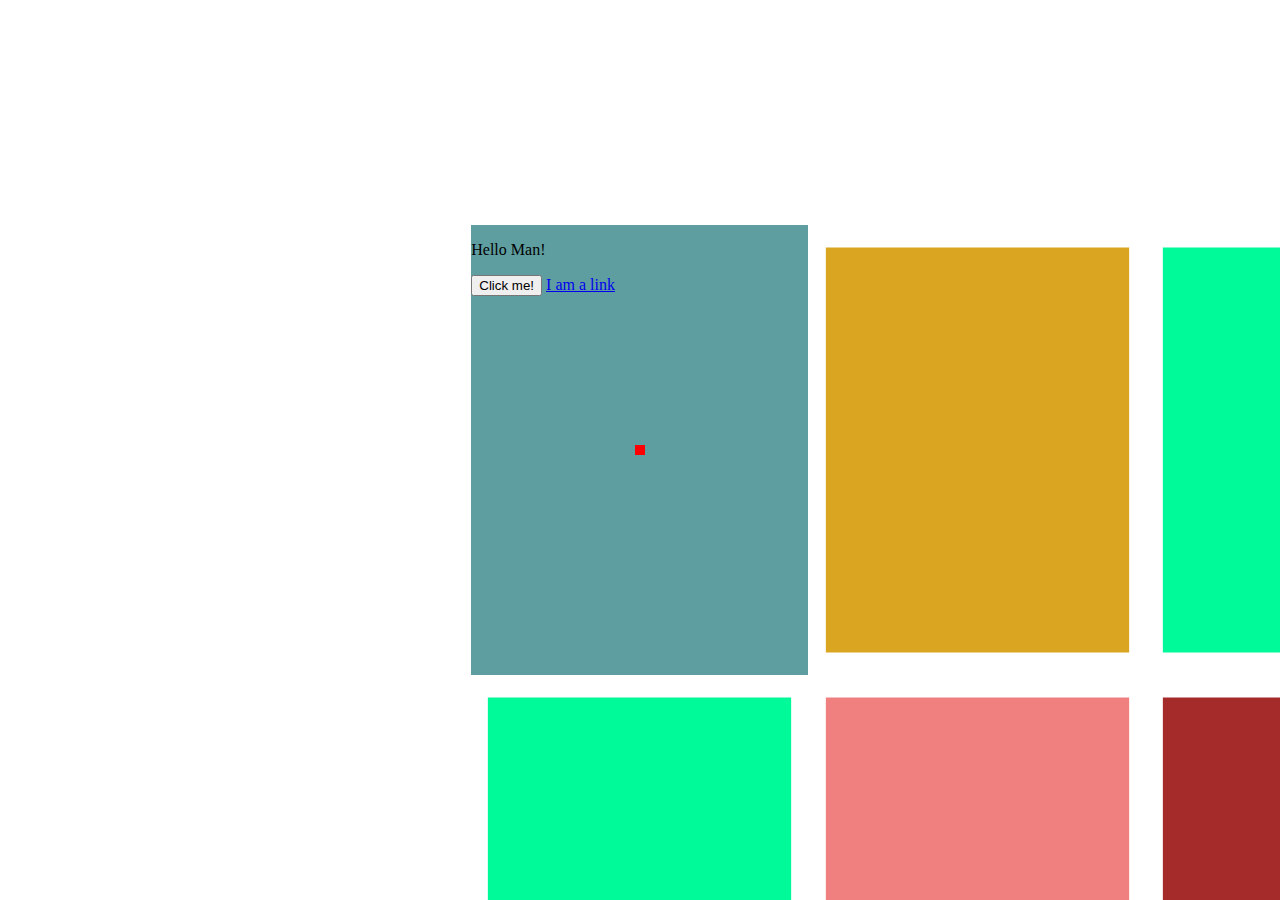
==== src/index.html @ cd6696e6 "first commit" ====
<!DOCTYPE html>
<html lang="cs">

<head>
    <meta charset="UTF-8">
    <meta http-equiv="X-UA-Compatible" content="IE=edge">
    <meta name="viewport" content="width=device-width, initial-scale=1.0">
    <link rel="stylesheet" href="./draggableGrid.css">
    <title>Document</title>

    <style>
        div.draggable-grid>ul>li>div {
            display: flex;
            position: relative;
            width: 100%;
            height: 100%;
            justify-content: stretch;
            align-items: stretch;
        }

        div.draggable-grid>ul>li * {
            box-sizing: border-box;
        }

        div.draggable-grid>ul>li>div>div {
            position: relative;
            width: 100%;
        }

        body {
            height: 100vh;
            padding: 0;
            margin: 0;
            box-sizing: border-box;
        }

        div.center-point {
            position: absolute;
            width: 10px;
            height: 10px;
            background-color: red;
            top: calc(50vh - 5px);
            left: calc(50vw - 5px);
        }
    </style>
</head>

<body>

    <div class="draggable-grid" data-span="5" data-orientation="horizontal" data-cell-size-ratio="3/4"
        data-max-cell-size="0.5 0.5" draggable="false">
        <ul>
            <li>
                <div>
                    <div style="background-color: cadetblue;">
                        <p onclick="console.log('Paragraph was clicked!')">Hello Man!</p>
                        <button onclick="console.log('Button was clicked!')">Click me!</button>
                        <a href="#">I am a link</a>
                    </div>
                </div>
            </li>
            <li>
                <div>
                    <div style="background-color: mediumspringgreen;"></div>
                </div>
            </li>
            <li>
                <div>
                    <div style="background-color: brown;"></div>
                </div>
            </li>
            <li>
                <div>
                    <div style="background-color: crimson;"></div>
                </div>
            </li>
            <li>
                <div>
                    <div style="background-color: darkorange;"></div>
                </div>
            </li>
            <li>
                <div>
                    <div style="background-color: goldenrod;"></div>
                </div>
            </li>
            <li>
                <div>
                    <div style="background-color: lightcoral;"></div>
                </div>
            </li>
            <li>
                <div>
                    <div style="background-color: darkslategray;"></div>
                </div>
            </li>
            <li>
                <div>
                    <div style="background-color: royalblue;"></div>
                </div>
            </li>
            <li>
                <div>
                    <div style="background-color: cadetblue;">
                    </div>
                </div>
            </li>
            <li>
                <div>
                    <div style="background-color: mediumspringgreen;"></div>
                </div>
            </li>
            <li>
                <div>
                    <div style="background-color: brown;"></div>
                </div>
            </li>
            <li>
                <div>
                    <div style="background-color: crimson;"></div>
                </div>
            </li>
            <li>
                <div>
                    <div style="background-color: darkorange;"></div>
                </div>
            </li>
            <li>
                <div>
                    <div style="background-color: goldenrod;"></div>
                </div>
            </li>
            <li>
                <div>
                    <div style="background-color: lightcoral;"></div>
                </div>
            </li>
            <li>
                <div>
                    <div style="background-color: darkslategray;"></div>
                </div>
            </li>
            <li>
                <div>
                    <div style="background-color: royalblue;"></div>
                </div>
            </li>
            <li>
                <div>
                    <div style="background-color: cadetblue;">
                    </div>
                </div>
            </li>
            <li>
                <div>
                    <div style="background-color: mediumspringgreen;"></div>
                </div>
            </li>
            <li>
                <div>
                    <div style="background-color: brown;"></div>
                </div>
            </li>
            <li>
                <div>
                    <div style="background-color: crimson;"></div>
                </div>
            </li>
            <li>
                <div>
                    <div style="background-color: darkorange;"></div>
                </div>
            </li>
            <li>
                <div>
                    <div style="background-color: goldenrod;"></div>
                </div>
            </li>
            <li>
                <div>
                    <div style="background-color: lightcoral;"></div>
                </div>
            </li>
            <li>
                <div>
                    <div style="background-color: darkslategray;"></div>
                </div>
            </li>
            <li>
                <div>
                    <div style="background-color: royalblue;"></div>
                </div>
            </li>
        </ul>
    </div>

    <div class="center-point"></div>

    <script src="./DraggableGrid.js"></script>
</body>

</html>
---- src/draggableGrid.css ----
div.draggable-grid {
    position: relative;
    height: 100%;
    width: 100%;
    padding: 0;
    overflow: hidden;
    box-sizing: border-box;
    /*https://stackoverflow.com/a/48254578*/
    touch-action: none;
}

div.draggable-grid>ul {
    position: absolute;
    list-style: none;
    height: 100%;
    width: 100%;
    padding: 0;
    margin: 0;
    overflow: hidden;
    box-sizing: border-box;
}

div.draggable-grid>ul>li {
    position: absolute;
    display: none;
    box-sizing: border-box;
}
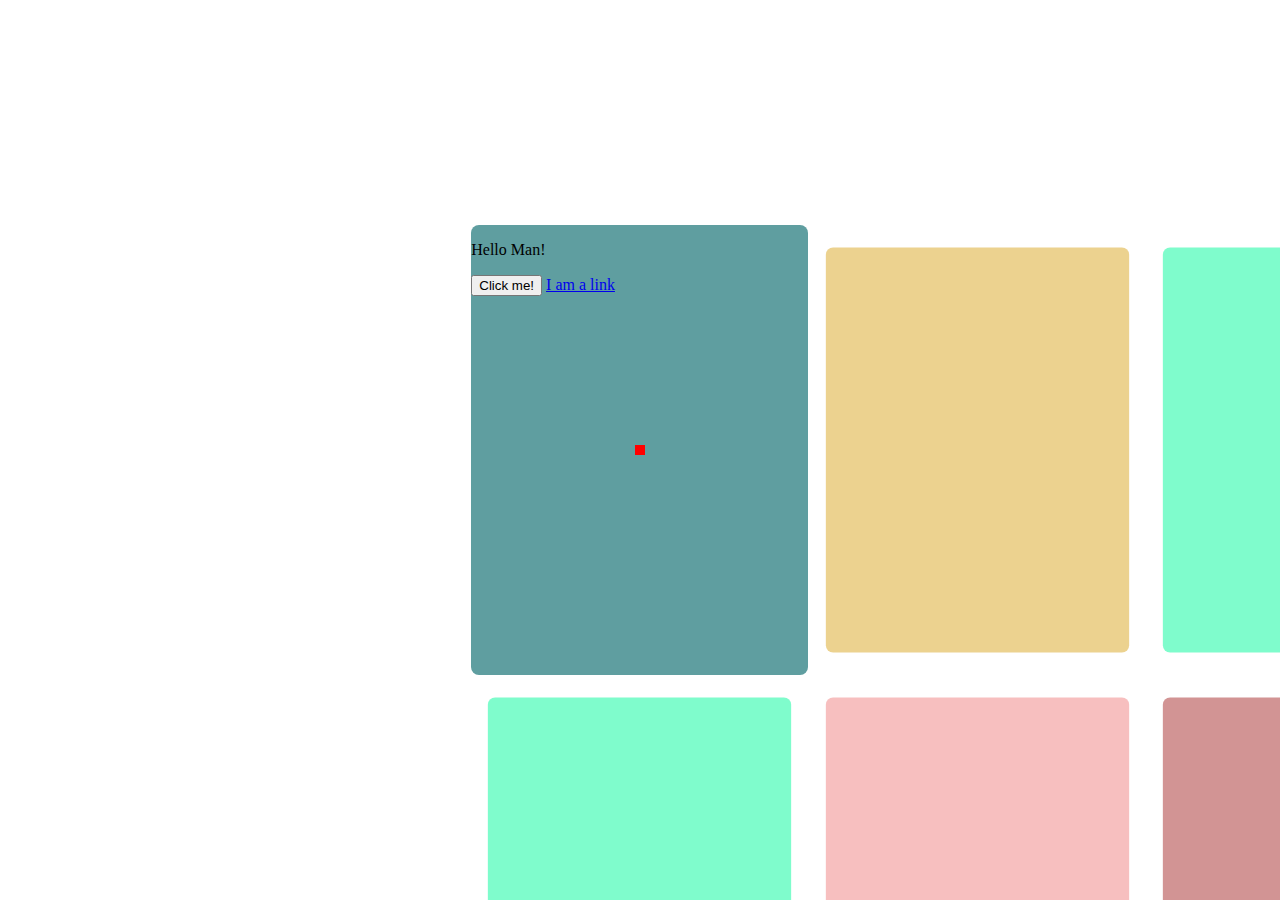
==== commit 9d9ff949: "Swiping" ====
--- a/src/index.html
+++ b/src/index.html
@@ -25,6 +25,7 @@
         div.draggable-grid>ul>li>div>div {
             position: relative;
             width: 100%;
+            border-radius: 0.5rem;
         }
 
         body {
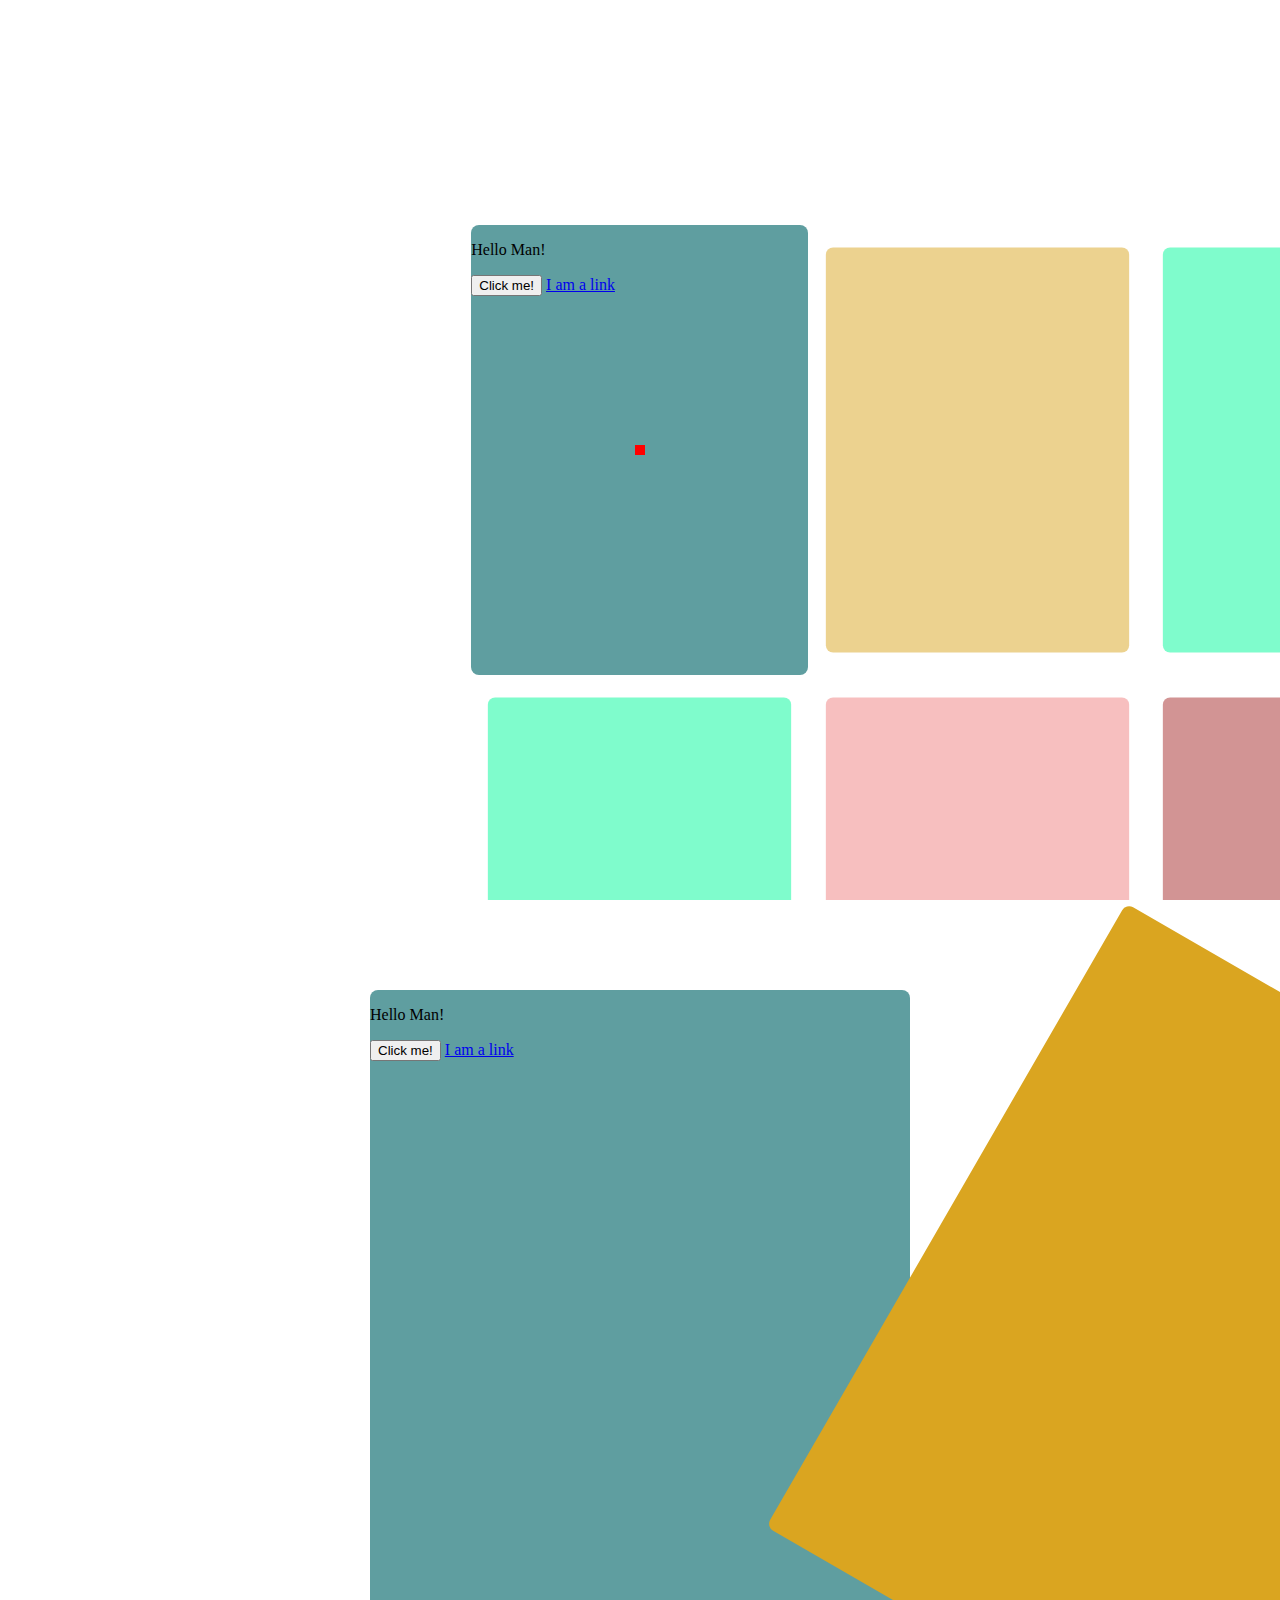
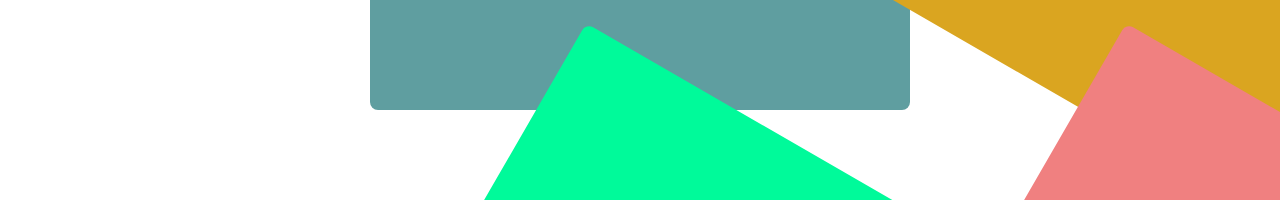
==== commit e92b2508: "Something" ====
--- a/src/index.html
+++ b/src/index.html
@@ -28,8 +28,11 @@
             border-radius: 0.5rem;
         }
 
+        div.draggable-grid {
+            height: 100vh;
+        }
+
         body {
-            height: 100vh;
             padding: 0;
             margin: 0;
             box-sizing: border-box;
@@ -195,6 +198,153 @@
         </ul>
     </div>
 
+    <div class="draggable-grid" data-span="5" data-orientation="horizontal" data-cell-size-ratio="3/4"
+        data-max-cell-size="0.8 0.8" draggable="false">
+        <ul>
+            <li>
+                <div>
+                    <div style="background-color: cadetblue;">
+                        <p onclick="console.log('Paragraph was clicked!')">Hello Man!</p>
+                        <button onclick="console.log('Button was clicked!')">Click me!</button>
+                        <a href="#">I am a link</a>
+                    </div>
+                </div>
+            </li>
+            <li>
+                <div>
+                    <div style="background-color: mediumspringgreen;"></div>
+                </div>
+            </li>
+            <li>
+                <div>
+                    <div style="background-color: brown;"></div>
+                </div>
+            </li>
+            <li>
+                <div>
+                    <div style="background-color: crimson;"></div>
+                </div>
+            </li>
+            <li>
+                <div>
+                    <div style="background-color: darkorange;"></div>
+                </div>
+            </li>
+            <li>
+                <div>
+                    <div style="background-color: goldenrod;"></div>
+                </div>
+            </li>
+            <li>
+                <div>
+                    <div style="background-color: lightcoral;"></div>
+                </div>
+            </li>
+            <li>
+                <div>
+                    <div style="background-color: darkslategray;"></div>
+                </div>
+            </li>
+            <li>
+                <div>
+                    <div style="background-color: royalblue;"></div>
+                </div>
+            </li>
+            <li>
+                <div>
+                    <div style="background-color: cadetblue;">
+                    </div>
+                </div>
+            </li>
+            <li>
+                <div>
+                    <div style="background-color: mediumspringgreen;"></div>
+                </div>
+            </li>
+            <li>
+                <div>
+                    <div style="background-color: brown;"></div>
+                </div>
+            </li>
+            <li>
+                <div>
+                    <div style="background-color: crimson;"></div>
+                </div>
+            </li>
+            <li>
+                <div>
+                    <div style="background-color: darkorange;"></div>
+                </div>
+            </li>
+            <li>
+                <div>
+                    <div style="background-color: goldenrod;"></div>
+                </div>
+            </li>
+            <li>
+                <div>
+                    <div style="background-color: lightcoral;"></div>
+                </div>
+            </li>
+            <li>
+                <div>
+                    <div style="background-color: darkslategray;"></div>
+                </div>
+            </li>
+            <li>
+                <div>
+                    <div style="background-color: royalblue;"></div>
+                </div>
+            </li>
+            <li>
+                <div>
+                    <div style="background-color: cadetblue;">
+                    </div>
+                </div>
+            </li>
+            <li>
+                <div>
+                    <div style="background-color: mediumspringgreen;"></div>
+                </div>
+            </li>
+            <li>
+                <div>
+                    <div style="background-color: brown;"></div>
+                </div>
+            </li>
+            <li>
+                <div>
+                    <div style="background-color: crimson;"></div>
+                </div>
+            </li>
+            <li>
+                <div>
+                    <div style="background-color: darkorange;"></div>
+                </div>
+            </li>
+            <li>
+                <div>
+                    <div style="background-color: goldenrod;"></div>
+                </div>
+            </li>
+            <li>
+                <div>
+                    <div style="background-color: lightcoral;"></div>
+                </div>
+            </li>
+            <li>
+                <div>
+                    <div style="background-color: darkslategray;"></div>
+                </div>
+            </li>
+            <li>
+                <div>
+                    <div style="background-color: royalblue;"></div>
+                </div>
+            </li>
+        </ul>
+    </div>
+
     <div class="center-point"></div>
 
     <script src="./DraggableGrid.js"></script>
--- a/src/draggableGrid.css
+++ b/src/draggableGrid.css
@@ -16,7 +16,7 @@
     width: 100%;
     padding: 0;
     margin: 0;
-    overflow: hidden;
+    overflow: visible;
     box-sizing: border-box;
 }
 
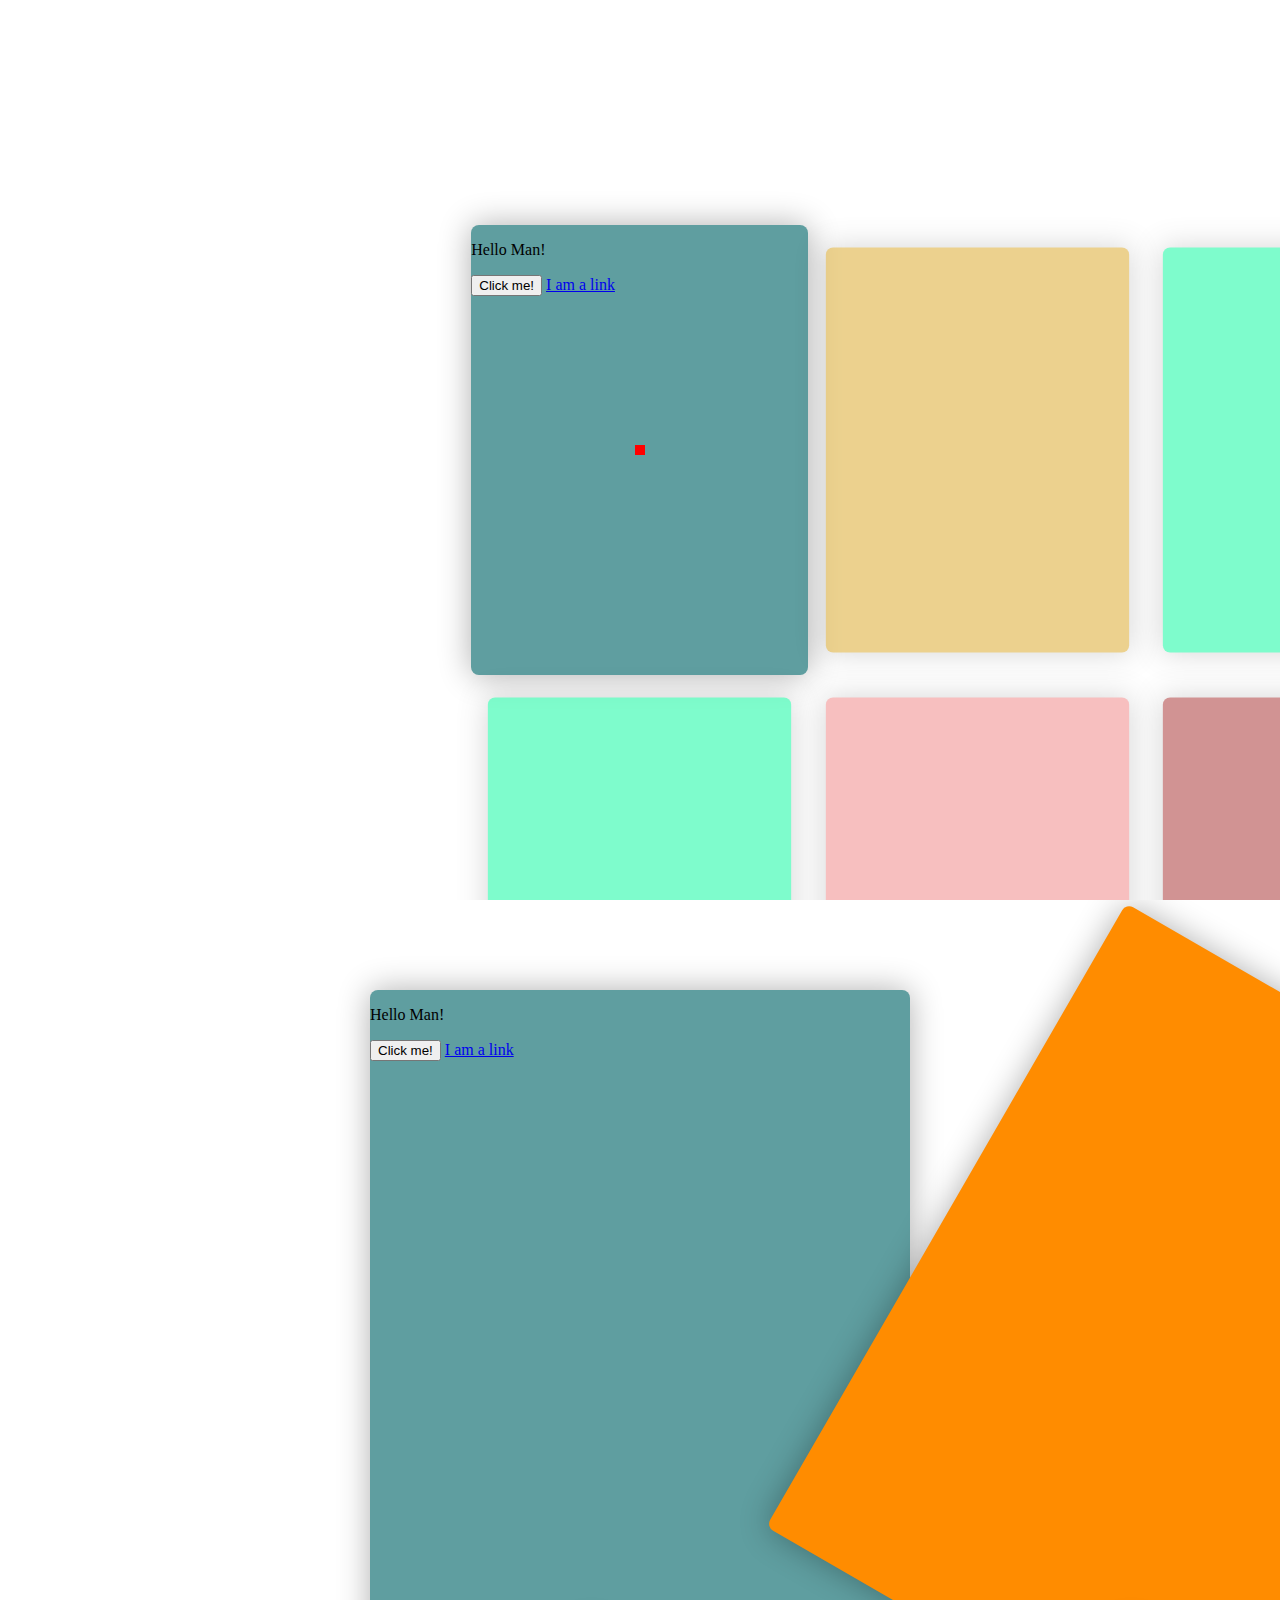
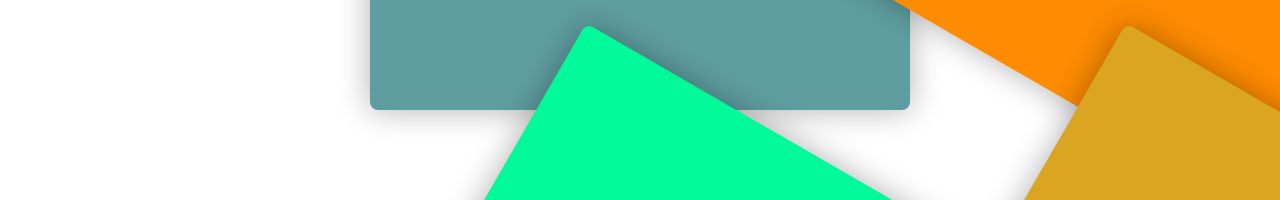
==== commit c6fbadfe: "Optimizations using caching" ====
--- a/src/index.html
+++ b/src/index.html
@@ -9,6 +9,12 @@
     <title>Document</title>
 
     <style>
+        body {
+            padding: 0;
+            margin: 0;
+            box-sizing: border-box;
+        }
+
         div.draggable-grid>ul>li>div {
             display: flex;
             position: relative;
@@ -26,16 +32,11 @@
             position: relative;
             width: 100%;
             border-radius: 0.5rem;
+            box-shadow: 0px 0px 2rem #00000050;
         }
 
         div.draggable-grid {
             height: 100vh;
-        }
-
-        body {
-            padding: 0;
-            margin: 0;
-            box-sizing: border-box;
         }
 
         div.center-point {
@@ -198,7 +199,7 @@
         </ul>
     </div>
 
-    <div class="draggable-grid" data-span="5" data-orientation="horizontal" data-cell-size-ratio="3/4"
+    <div class="draggable-grid" data-span="4" data-orientation="horizontal" data-cell-size-ratio="3/4"
         data-max-cell-size="0.8 0.8" draggable="false">
         <ul>
             <li>
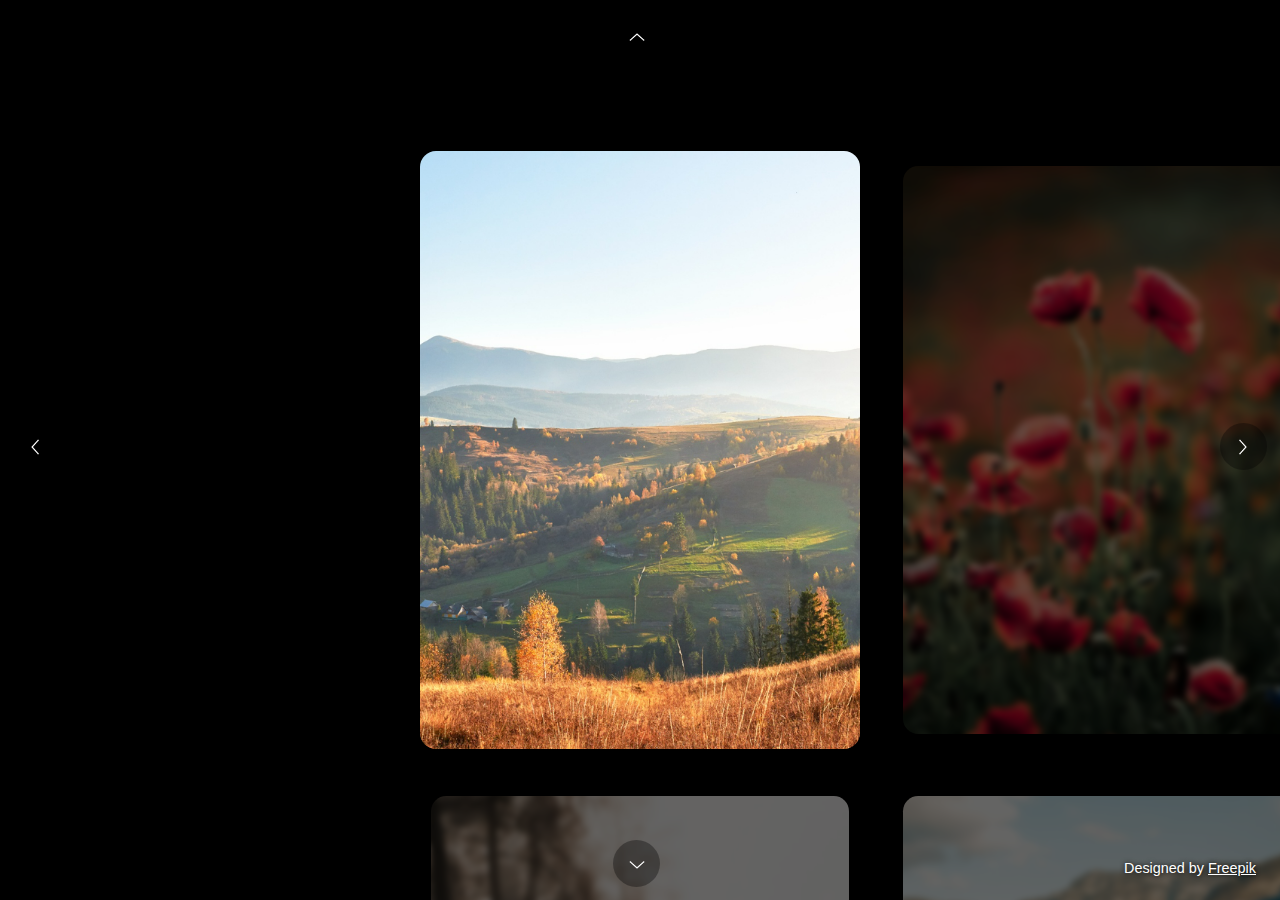
==== commit 8db884e2: "New sample, bugfixes and new API" ====
--- a/src/index.html
+++ b/src/index.html
@@ -10,6 +10,7 @@
 
     <style>
         body {
+            background: black;
             padding: 0;
             margin: 0;
             box-sizing: border-box;
@@ -22,17 +23,23 @@
             height: 100%;
             justify-content: stretch;
             align-items: stretch;
+            overflow: hidden;
+            border-radius: 1em;
+        }
+
+        div.draggable-grid>ul>li {
+            padding: 1em;
         }
 
         div.draggable-grid>ul>li * {
             box-sizing: border-box;
         }
 
-        div.draggable-grid>ul>li>div>div {
+        div.draggable-grid>ul>li>div>img {
             position: relative;
             width: 100%;
-            border-radius: 0.5rem;
             box-shadow: 0px 0px 2rem #00000050;
+            object-fit: cover;
         }
 
         div.draggable-grid {
@@ -47,308 +54,260 @@
             top: calc(50vh - 5px);
             left: calc(50vw - 5px);
         }
+
+        .freepik-attribution {
+            position: absolute;
+            right: 0;
+            bottom: 0;
+            color: white;
+            margin: 1.5rem;
+            font-family: 'Segoe UI', Tahoma, Geneva, Verdana, sans-serif;
+            text-shadow: black 0 0 5px;
+            font-size: 0.9em;
+        }
+
+        .freepik-attribution .freepik-link {
+            color: white;
+        }
+
+        button {
+            position: fixed;
+            height: 3.5em;
+            width: 3.5em;
+            border-radius: 2rem;
+            border-color: transparent;
+            background-color: #00000055;
+            background-repeat: no-repeat;
+            background-position: center;
+            color: white;
+            transition: background-color 0.2s;
+        }
+
+        button:hover {
+            background-color: #00000088;
+            cursor: pointer;
+        }
+
+        #up {
+            top: 1em;
+            left: calc(50% - 2em);
+            background-image: url(./images/arrow_up.png);
+            background-size: 1.2em 0.6em;
+        }
+
+        #down {
+            bottom: 1em;
+            left: calc(50% - 2em);
+            background-image: url(./images/arrow_down.png);
+            background-position-y: 55%;
+            background-size: 1.2em 0.6em;
+        }
+
+        #left {
+            top: calc(50% - 2em);
+            left: 1em;
+            background-image: url(./images/arrow_left.png);
+            background-position-x: 45%;
+            background-size: 0.6em 1.2em;
+        }
+
+        #right {
+            top: calc(50% - 2em);
+            right: 1em;
+            background-image: url(./images/arrow_right.png);
+            background-size: 0.6em 1.2em;
+        }
     </style>
 </head>
 
 <body>
 
-    <div class="draggable-grid" data-span="5" data-orientation="horizontal" data-cell-size-ratio="3/4"
-        data-max-cell-size="0.5 0.5" draggable="false">
+    <div class="draggable-grid" data-span="4" data-orientation="horizontal" data-cell-size-ratio="3/4"
+        data-max-cell-size="0.65 0.7" draggable="false">
         <ul>
             <li>
                 <div>
-                    <div style="background-color: cadetblue;">
-                        <p onclick="console.log('Paragraph was clicked!')">Hello Man!</p>
-                        <button onclick="console.log('Button was clicked!')">Click me!</button>
-                        <a href="#">I am a link</a>
-                    </div>
-                </div>
-            </li>
-            <li>
-                <div>
-                    <div style="background-color: mediumspringgreen;"></div>
-                </div>
-            </li>
-            <li>
-                <div>
-                    <div style="background-color: brown;"></div>
-                </div>
-            </li>
-            <li>
-                <div>
-                    <div style="background-color: crimson;"></div>
-                </div>
-            </li>
-            <li>
-                <div>
-                    <div style="background-color: darkorange;"></div>
-                </div>
-            </li>
-            <li>
-                <div>
-                    <div style="background-color: goldenrod;"></div>
-                </div>
-            </li>
-            <li>
-                <div>
-                    <div style="background-color: lightcoral;"></div>
-                </div>
-            </li>
-            <li>
-                <div>
-                    <div style="background-color: darkslategray;"></div>
-                </div>
-            </li>
-            <li>
-                <div>
-                    <div style="background-color: royalblue;"></div>
-                </div>
-            </li>
-            <li>
-                <div>
-                    <div style="background-color: cadetblue;">
-                    </div>
-                </div>
-            </li>
-            <li>
-                <div>
-                    <div style="background-color: mediumspringgreen;"></div>
-                </div>
-            </li>
-            <li>
-                <div>
-                    <div style="background-color: brown;"></div>
-                </div>
-            </li>
-            <li>
-                <div>
-                    <div style="background-color: crimson;"></div>
-                </div>
-            </li>
-            <li>
-                <div>
-                    <div style="background-color: darkorange;"></div>
-                </div>
-            </li>
-            <li>
-                <div>
-                    <div style="background-color: goldenrod;"></div>
-                </div>
-            </li>
-            <li>
-                <div>
-                    <div style="background-color: lightcoral;"></div>
-                </div>
-            </li>
-            <li>
-                <div>
-                    <div style="background-color: darkslategray;"></div>
-                </div>
-            </li>
-            <li>
-                <div>
-                    <div style="background-color: royalblue;"></div>
-                </div>
-            </li>
-            <li>
-                <div>
-                    <div style="background-color: cadetblue;">
-                    </div>
-                </div>
-            </li>
-            <li>
-                <div>
-                    <div style="background-color: mediumspringgreen;"></div>
-                </div>
-            </li>
-            <li>
-                <div>
-                    <div style="background-color: brown;"></div>
-                </div>
-            </li>
-            <li>
-                <div>
-                    <div style="background-color: crimson;"></div>
-                </div>
-            </li>
-            <li>
-                <div>
-                    <div style="background-color: darkorange;"></div>
-                </div>
-            </li>
-            <li>
-                <div>
-                    <div style="background-color: goldenrod;"></div>
-                </div>
-            </li>
-            <li>
-                <div>
-                    <div style="background-color: lightcoral;"></div>
-                </div>
-            </li>
-            <li>
-                <div>
-                    <div style="background-color: darkslategray;"></div>
-                </div>
-            </li>
-            <li>
-                <div>
-                    <div style="background-color: royalblue;"></div>
+                    <img src="images/1.jpg">
+                </div>
+            </li>
+            <li>
+                <div>
+                    <img src="images/2.jpg">
+                </div>
+            </li>
+            <li>
+                <div>
+                    <img src="images/3.jpg">
+                </div>
+            </li>
+            <li>
+                <div>
+                    <img src="images/4.jpg">
+                </div>
+            </li>
+            <li>
+                <div>
+                    <img src="images/5.jpg">
+                </div>
+            </li>
+            <li>
+                <div>
+                    <img src="images/6.jpg">
+                </div>
+            </li>
+            <li>
+                <div>
+                    <img src="images/7.jpg">
+                </div>
+            </li>
+            <li>
+                <div>
+                    <img src="images/8.jpg">
+                </div>
+            </li>
+            <li>
+                <div>
+                    <img src="images/9.jpg">
+                </div>
+            </li>
+            <li>
+                <div>
+                    <img src="images/10.jpg">
+                </div>
+            </li>
+            <li>
+                <div>
+                    <img src="images/11.jpg">
+                </div>
+            </li>
+            <li>
+                <div>
+                    <img src="images/12.jpg">
+                </div>
+            </li>
+            <li>
+                <div>
+                    <img src="images/13.jpg">
+                </div>
+            </li>
+            <li>
+                <div>
+                    <img src="images/14.jpg">
+                </div>
+            </li>
+            <li>
+                <div>
+                    <img src="images/1.jpg">
+                </div>
+            </li>
+            <li>
+                <div>
+                    <img src="images/2.jpg">
+                </div>
+            </li>
+            <li>
+                <div>
+                    <img src="images/15.jpg">
+                </div>
+            </li>
+            <li>
+                <div>
+                    <img src="images/16.jpg">
+                </div>
+            </li>
+            <li>
+                <div>
+                    <img src="images/3.jpg">
+                </div>
+            </li>
+            <li>
+                <div>
+                    <img src="images/4.jpg">
+                </div>
+            </li>
+            <li>
+                <div>
+                    <img src="images/7.jpg">
+                </div>
+            </li>
+            <li>
+                <div>
+                    <img src="images/8.jpg">
+                </div>
+            </li>
+            <li>
+                <div>
+                    <img src="images/5.jpg">
+                </div>
+            </li>
+            <li>
+                <div>
+                    <img src="images/6.jpg">
                 </div>
             </li>
         </ul>
     </div>
 
-    <div class="draggable-grid" data-span="4" data-orientation="horizontal" data-cell-size-ratio="3/4"
-        data-max-cell-size="0.8 0.8" draggable="false">
-        <ul>
-            <li>
-                <div>
-                    <div style="background-color: cadetblue;">
-                        <p onclick="console.log('Paragraph was clicked!')">Hello Man!</p>
-                        <button onclick="console.log('Button was clicked!')">Click me!</button>
-                        <a href="#">I am a link</a>
-                    </div>
-                </div>
-            </li>
-            <li>
-                <div>
-                    <div style="background-color: mediumspringgreen;"></div>
-                </div>
-            </li>
-            <li>
-                <div>
-                    <div style="background-color: brown;"></div>
-                </div>
-            </li>
-            <li>
-                <div>
-                    <div style="background-color: crimson;"></div>
-                </div>
-            </li>
-            <li>
-                <div>
-                    <div style="background-color: darkorange;"></div>
-                </div>
-            </li>
-            <li>
-                <div>
-                    <div style="background-color: goldenrod;"></div>
-                </div>
-            </li>
-            <li>
-                <div>
-                    <div style="background-color: lightcoral;"></div>
-                </div>
-            </li>
-            <li>
-                <div>
-                    <div style="background-color: darkslategray;"></div>
-                </div>
-            </li>
-            <li>
-                <div>
-                    <div style="background-color: royalblue;"></div>
-                </div>
-            </li>
-            <li>
-                <div>
-                    <div style="background-color: cadetblue;">
-                    </div>
-                </div>
-            </li>
-            <li>
-                <div>
-                    <div style="background-color: mediumspringgreen;"></div>
-                </div>
-            </li>
-            <li>
-                <div>
-                    <div style="background-color: brown;"></div>
-                </div>
-            </li>
-            <li>
-                <div>
-                    <div style="background-color: crimson;"></div>
-                </div>
-            </li>
-            <li>
-                <div>
-                    <div style="background-color: darkorange;"></div>
-                </div>
-            </li>
-            <li>
-                <div>
-                    <div style="background-color: goldenrod;"></div>
-                </div>
-            </li>
-            <li>
-                <div>
-                    <div style="background-color: lightcoral;"></div>
-                </div>
-            </li>
-            <li>
-                <div>
-                    <div style="background-color: darkslategray;"></div>
-                </div>
-            </li>
-            <li>
-                <div>
-                    <div style="background-color: royalblue;"></div>
-                </div>
-            </li>
-            <li>
-                <div>
-                    <div style="background-color: cadetblue;">
-                    </div>
-                </div>
-            </li>
-            <li>
-                <div>
-                    <div style="background-color: mediumspringgreen;"></div>
-                </div>
-            </li>
-            <li>
-                <div>
-                    <div style="background-color: brown;"></div>
-                </div>
-            </li>
-            <li>
-                <div>
-                    <div style="background-color: crimson;"></div>
-                </div>
-            </li>
-            <li>
-                <div>
-                    <div style="background-color: darkorange;"></div>
-                </div>
-            </li>
-            <li>
-                <div>
-                    <div style="background-color: goldenrod;"></div>
-                </div>
-            </li>
-            <li>
-                <div>
-                    <div style="background-color: lightcoral;"></div>
-                </div>
-            </li>
-            <li>
-                <div>
-                    <div style="background-color: darkslategray;"></div>
-                </div>
-            </li>
-            <li>
-                <div>
-                    <div style="background-color: royalblue;"></div>
-                </div>
-            </li>
-        </ul>
-    </div>
-
+    <!--
     <div class="center-point"></div>
+    -->
+
+    <button id="left"></button>
+
+    <button id="right"></button>
+
+    <button id="up"></button>
+
+    <button id="down"></button>
+
+    <p class="freepik-attribution">Designed by <a href="https://www.freepik.com/" class="freepik-link">Freepik</a></p>
 
     <script src="./DraggableGrid.js"></script>
+
+    <script>
+        window.addEventListener("load", () => {
+            const draggableGridDivs = document.body.querySelectorAll("div.draggable-grid");
+
+            for (const div of draggableGridDivs) {
+                DraggableGrid.initDraggableGridFor(div);
+            }
+
+            // Just for testing
+            const gridDiv = document.body.querySelectorAll("div.draggable-grid")[0];
+            const grid = DraggableGrid.getDraggableGridFor(gridDiv);
+
+            document.body.querySelector("#up").onclick = () => {
+                grid.goUp(true);
+            };
+
+            document.body.querySelector("#down").onclick = () => {
+                grid.goDown(true);
+            };
+
+            document.body.querySelector("#left").onclick = () => {
+                grid.goLeft(true);
+            };
+
+            document.body.querySelector("#right").onclick = () => {
+                grid.goRight(true);
+            };
+
+            grid.configuration.changingItemTransition = (li, v) => {
+                if (!li)
+                    return;
+
+                const img = li.querySelector("img");
+                const minScale = 0.95;
+                const minOpacity = 0.4;
+                const maxBlur = 0.2;
+
+                li.style.transform = `scale(${minScale + ((1 - minScale) * v)})`;
+                li.style.opacity = `${minOpacity + ((1 - minOpacity) * v)}`;
+                img.style.filter = `blur(${maxBlur * (1 - v)}em)`;
+                img.style.transform = `scale(${1.2 - (0.1 * (1 - v))})`;
+            };
+        });
+    </script>
 </body>
 
 </html>--- a/src/draggableGrid.css
+++ b/src/draggableGrid.css
@@ -9,7 +9,7 @@
     touch-action: none;
 }
 
-div.draggable-grid>ul {
+div.draggable-grid > ul {
     position: absolute;
     list-style: none;
     height: 100%;
@@ -20,8 +20,13 @@
     box-sizing: border-box;
 }
 
-div.draggable-grid>ul>li {
+div.draggable-grid > ul > li {
     position: absolute;
     display: none;
     box-sizing: border-box;
+    user-select: none;
+    -moz-user-select: -moz-none;
+    -khtml-user-select: none;
+    -webkit-user-select: none;
+    -o-user-select: none;
 }